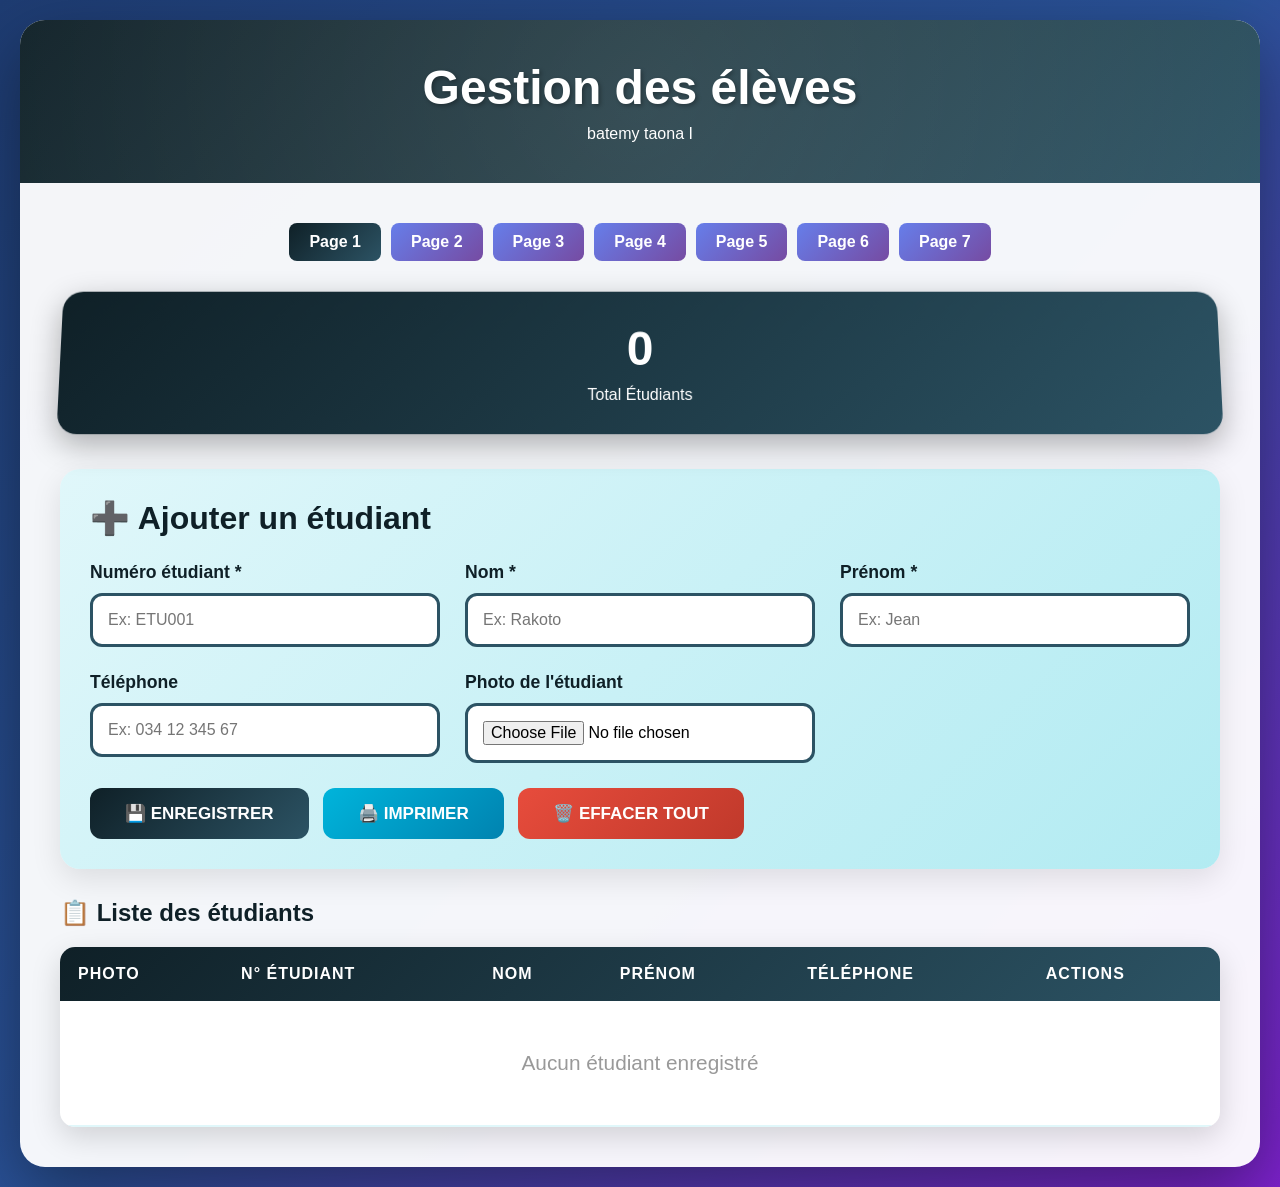
==== index.html @ 127c187f "first commit" ====
<!DOCTYPE html>
<html lang="fr">
<head>
    <meta charset="UTF-8">
    <meta name="viewport" content="width=device-width, initial-scale=1.0">
    <title>Gestion Étudiants - Océan</title>
    <link rel="stylesheet" href="css/style.css">
  
</head>
<body>
    <div class="container">
        <div class="header">
            <h1>Gestion des élèves </h1>
            <p>batemy taona I</p>
        </div>

        <div class="content">
            <div class="nav-pages">
                <a href="page1.html" class="nav-btn active">Page 1</a>
                <a href="page2.html" class="nav-btn">Page 2</a>
                <a href="page3.html" class="nav-btn">Page 3</a>
                <a href="page4.html" class="nav-btn">Page 4</a>
                <a href="page5.html" class="nav-btn">Page 5</a>
                <a href="page6.html" class="nav-btn">Page 6</a>
                <a href="page7.html" class="nav-btn">Page 7</a>
            </div>

            <div id="message" class="message"></div>

            <div class="stats">
                <div class="stat-card">
                    <h3 id="totalStudents">0</h3>
                    <p>Total Étudiants</p>
                </div>
            </div>

            <div class="form-section">
                <h2>➕ Ajouter un étudiant</h2>
                <form id="studentForm">
                    <div class="form-grid">
                        <div class="form-group">
                            <label for="numero">Numéro étudiant *</label>
                            <input type="text" id="numero" required placeholder="Ex: ETU001">
                        </div>
                        <div class="form-group">
                            <label for="nom">Nom *</label>
                            <input type="text" id="nom" required placeholder="Ex: Rakoto">
                        </div>
                        <div class="form-group">
                            <label for="prenom">Prénom *</label>
                            <input type="text" id="prenom" required placeholder="Ex: Jean">
                        </div>
                        <div class="form-group">
                            <label for="telephone">Téléphone</label>
                            <input type="tel" id="telephone" placeholder="Ex: 034 12 345 67">
                        </div>
                        <div class="form-group">
                            <label for="image">Photo de l'étudiant</label>
                            <input type="file" id="image" accept="image/*">
                            <div class="image-preview" id="imagePreview">
                                <img id="previewImg" src="" alt="Aperçu">
                            </div>
                        </div>
                    </div>
                    <button type="submit" class="btn btn-primary" id="submitBtn">💾 Enregistrer</button>
                    <button type="button" class="btn btn-print" onclick="imprimerListe()">🖨️ Imprimer</button>
                    <button type="button" class="btn btn-clear" onclick="effacerTout()">🗑️ Effacer tout</button>
                </form>
            </div>

            <div class="table-section">
                <h2 style="color: #0f2027; margin-bottom: 20px;">📋 Liste des étudiants</h2>
                <table>
                    <thead>
                        <tr>
                            <th>Photo</th>
                            <th>N° Étudiant</th>
                            <th>Nom</th>
                            <th>Prénom</th>
                            <th>Téléphone</th>
                            <th class="no-print">Actions</th>
                        </tr>
                    </thead>
                    <tbody id="studentsBody">
                        <tr>
                            <td colspan="6" class="no-data">Aucun étudiant enregistré</td>
                        </tr>
                    </tbody>
                </table>
            </div>
        </div>
    </div>

    <script src="js/main.js"></script>
</body>
</html>
---- css/style.css ----
* {
    margin: 0;
    padding: 0;
    box-sizing: border-box;
}

body {
    font-family: 'Arial', sans-serif;
    background: linear-gradient(135deg, #1e3c72 0%, #2a5298 50%, #7e22ce 100%);
    min-height: 100vh;
    padding: 20px;
}

.container {
    max-width: 1300px;
    margin: 0 auto;
    background: rgba(255, 255, 255, 0.95);
    border-radius: 25px;
    box-shadow: 0 25px 70px rgba(0,0,0,0.4);
    overflow: hidden;
}

.header {
    background: linear-gradient(135deg, #0f2027, #203a43, #2c5364);
    color: white;
    padding: 40px;
    text-align: center;
    position: relative;
    overflow: hidden;
}

.header::before {
    content: '';
    position: absolute;
    top: -50%;
    left: -50%;
    width: 200%;
    height: 200%;
    background: radial-gradient(circle, rgba(255,255,255,0.1) 0%, transparent 70%);
    animation: pulse 8s infinite;
}

@keyframes pulse {
    0%, 100% { transform: scale(1); opacity: 0.5; }
    50% { transform: scale(1.1); opacity: 0.8; }
}

.header h1 {
    font-size: 3em;
    margin-bottom: 10px;
    position: relative;
    text-shadow: 2px 2px 4px rgba(0,0,0,0.3);
}

.content {
    padding: 40px;
}

.nav-pages {
    display: flex;
    gap: 10px;
    justify-content: center;
    margin-bottom: 30px;
    flex-wrap: wrap;
}

.nav-btn {
    padding: 10px 20px;
    background: linear-gradient(135deg, #667eea 0%, #764ba2 100%);
    color: white;
    border: none;
    border-radius: 8px;
    cursor: pointer;
    font-weight: 600;
    transition: all 0.3s;
    text-decoration: none;
}

.nav-btn:hover {
    transform: translateY(-3px);
    box-shadow: 0 5px 15px rgba(0,0,0,0.3);
}

.nav-btn.active {
    background: linear-gradient(135deg, #0f2027, #2c5364);
}

.form-section {
    background: linear-gradient(135deg, #e0f7fa 0%, #b2ebf2 100%);
    padding: 30px;
    border-radius: 20px;
    margin-bottom: 30px;
    box-shadow: 0 10px 30px rgba(0,0,0,0.1);
}

.form-section h2 {
    color: #0f2027;
    margin-bottom: 25px;
    font-size: 2em;
}

.form-grid {
    display: grid;
    grid-template-columns: repeat(auto-fit, minmax(280px, 1fr));
    gap: 25px;
    margin-bottom: 25px;
}

.form-group {
    display: flex;
    flex-direction: column;
}

.form-group label {
    font-weight: 700;
    margin-bottom: 10px;
    color: #0f2027;
    font-size: 1.1em;
}

.form-group input {
    padding: 15px;
    border: 3px solid #2c5364;
    border-radius: 12px;
    font-size: 16px;
    transition: all 0.3s;
    background: white;
}

.form-group input:focus {
    outline: none;
    border-color: #667eea;
    box-shadow: 0 0 15px rgba(102, 126, 234, 0.3);
}

.image-preview {
    margin-top: 15px;
    display: none;
}

.image-preview img {
    width: 120px;
    height: 120px;
    border-radius: 15px;
    object-fit: cover;
    border: 4px solid #2c5364;
    box-shadow: 0 5px 15px rgba(0,0,0,0.2);
}

.btn {
    padding: 15px 35px;
    border: none;
    border-radius: 12px;
    font-size: 17px;
    font-weight: 700;
    cursor: pointer;
    transition: all 0.3s;
    text-transform: uppercase;
}

.btn-primary {
    background: linear-gradient(135deg, #0f2027, #2c5364);
    color: white;
}

.btn-primary:hover {
    transform: translateY(-3px);
    box-shadow: 0 8px 20px rgba(15, 32, 39, 0.4);
}

.btn-print {
    background: linear-gradient(135deg, #00b4db, #0083b0);
    color: white;
    margin-left: 10px;
}

.btn-print:hover {
    background: linear-gradient(135deg, #0083b0, #00b4db);
}

.btn-clear {
    background: linear-gradient(135deg, #e74c3c, #c0392b);
    color: white;
    margin-left: 10px;
}

.btn-clear:hover {
    background: linear-gradient(135deg, #c0392b, #e74c3c);
}

.stats {
    display: grid;
    grid-template-columns: repeat(auto-fit, minmax(220px, 1fr));
    gap: 25px;
    margin-bottom: 35px;
}

.stat-card {
    background: linear-gradient(135deg, #0f2027, #2c5364);
    color: white;
    padding: 30px;
    border-radius: 20px;
    text-align: center;
    box-shadow: 0 10px 30px rgba(0,0,0,0.3);
    transform: perspective(1000px) rotateX(5deg);
    transition: all 0.3s;
}

.stat-card:hover {
    transform: perspective(1000px) rotateX(0deg) translateY(-5px);
}

.stat-card h3 {
    font-size: 3em;
    margin-bottom: 10px;
}

table {
    width: 100%;
    border-collapse: collapse;
    background: white;
    border-radius: 15px;
    overflow: hidden;
    box-shadow: 0 10px 30px rgba(0,0,0,0.15);
}

thead {
    background: linear-gradient(135deg, #0f2027, #2c5364);
    color: white;
}

th, td {
    padding: 18px;
    text-align: left;
}

th {
    font-weight: 700;
    text-transform: uppercase;
    letter-spacing: 1px;
}

tbody tr {
    border-bottom: 2px solid #e0f7fa;
    transition: all 0.3s;
}

tbody tr:hover {
    background: #e0f7fa;
    transform: scale(1.01);
}

.student-image {
    width: 70px;
    height: 70px;
    border-radius: 50%;
    object-fit: cover;
    border: 4px solid #2c5364;
    box-shadow: 0 5px 15px rgba(0,0,0,0.2);
}

.action-btn {
    padding: 10px 18px;
    margin: 0 5px;
    border: none;
    border-radius: 8px;
    cursor: pointer;
    font-size: 14px;
    font-weight: 700;
    transition: all 0.3s;
}

.btn-edit {
    background: linear-gradient(135deg, #f39c12, #e67e22);
    color: white;
}

.btn-delete {
    background: linear-gradient(135deg, #e74c3c, #c0392b);
    color: white;
}

.btn-edit:hover, .btn-delete:hover {
    transform: scale(1.1);
}

.no-data {
    text-align: center;
    padding: 50px;
    color: #999;
    font-size: 1.3em;
}

.message {
    padding: 18px 25px;
    border-radius: 12px;
    margin-bottom: 25px;
    display: none;
    animation: slideDown 0.4s ease;
    font-weight: 600;
}

@keyframes slideDown {
    from {
        opacity: 0;
        transform: translateY(-20px);
    }
    to {
        opacity: 1;
        transform: translateY(0);
    }
}

.message.success {
    background: #d4edda;
    color: #155724;
    border: 2px solid #c3e6cb;
}

.message.error {
    background: #f8d7da;
    color: #721c24;
    border: 2px solid #f5c6cb;
}

.message.show {
    display: block;
}

@media print {
    body {
        background: white;
        padding: 0;
    }

    .container {
        box-shadow: none;
    }

    .form-section, .action-btn, .btn, .stats, .message, .nav-pages {
        display: none !important;
    }

    .header {
        background: none;
        color: black;
        border-bottom: 3px solid #000;
    }

    table {
        border: 2px solid #000;
    }

    thead {
        background: #f0f0f0 !important;
        color: black !important;
    }

    th, td {
        border: 1px solid #000;
    }
}

@media (max-width: 768px) {
    .header h1 {
        font-size: 2em;
    }

    .form-grid {
        grid-template-columns: 1fr;
    }
}
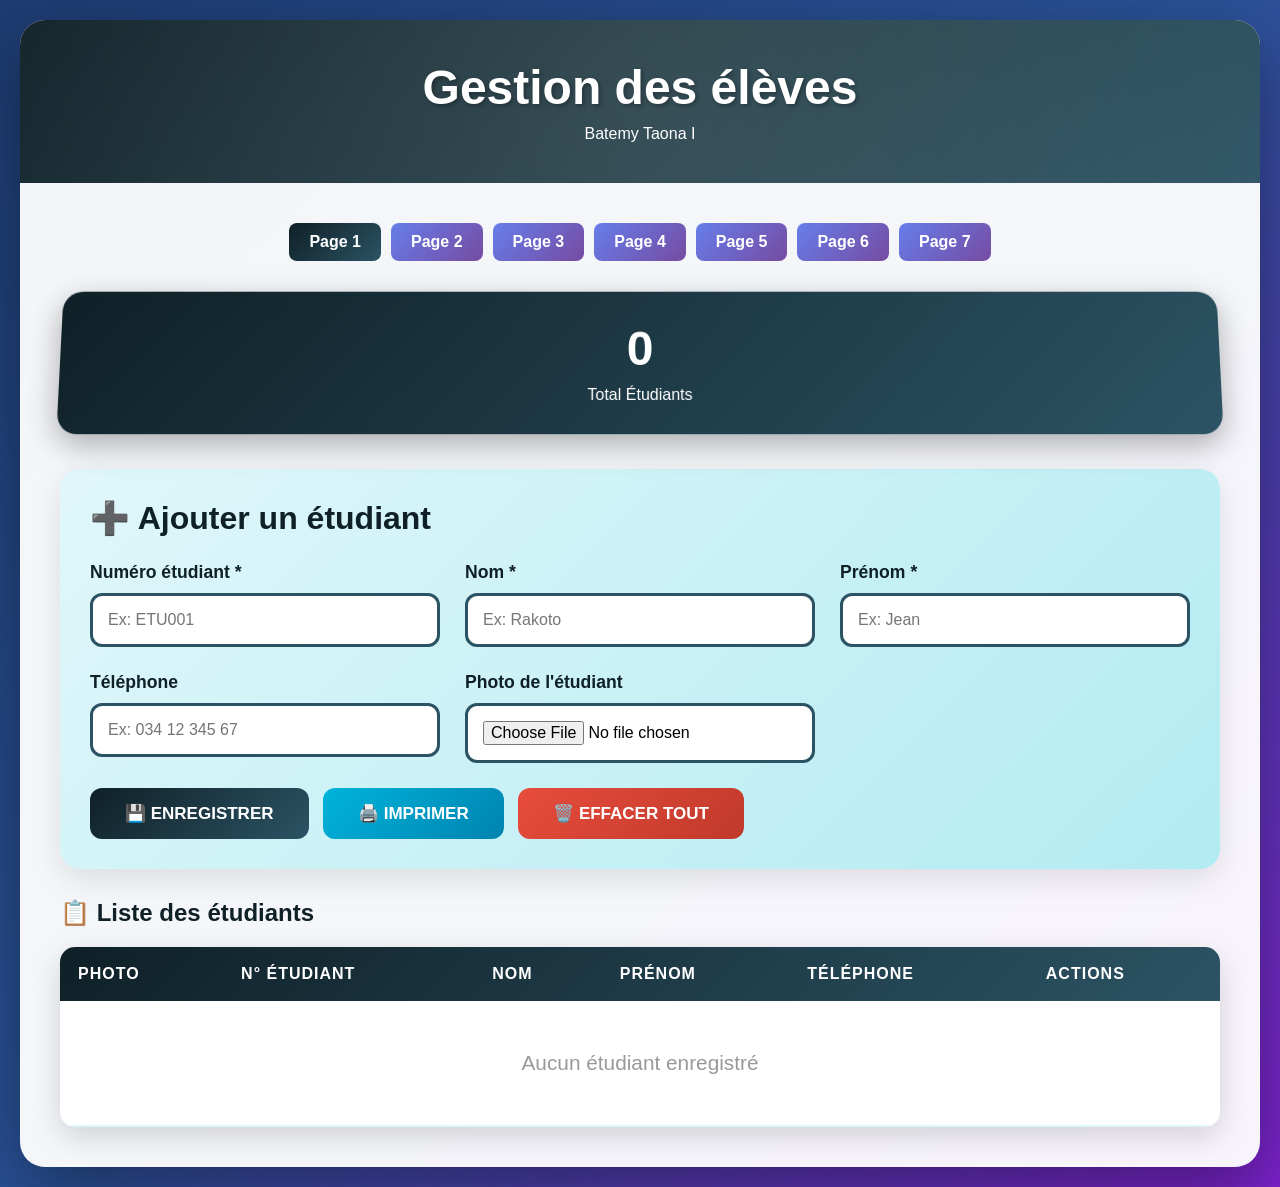
==== commit d231a9cc: "update_javascript" ====
--- a/index.html
+++ b/index.html
@@ -11,7 +11,7 @@
     <div class="container">
         <div class="header">
             <h1>Gestion des élèves </h1>
-            <p>batemy taona I</p>
+            <p>Batemy Taona I</p>
         </div>
 
         <div class="content">
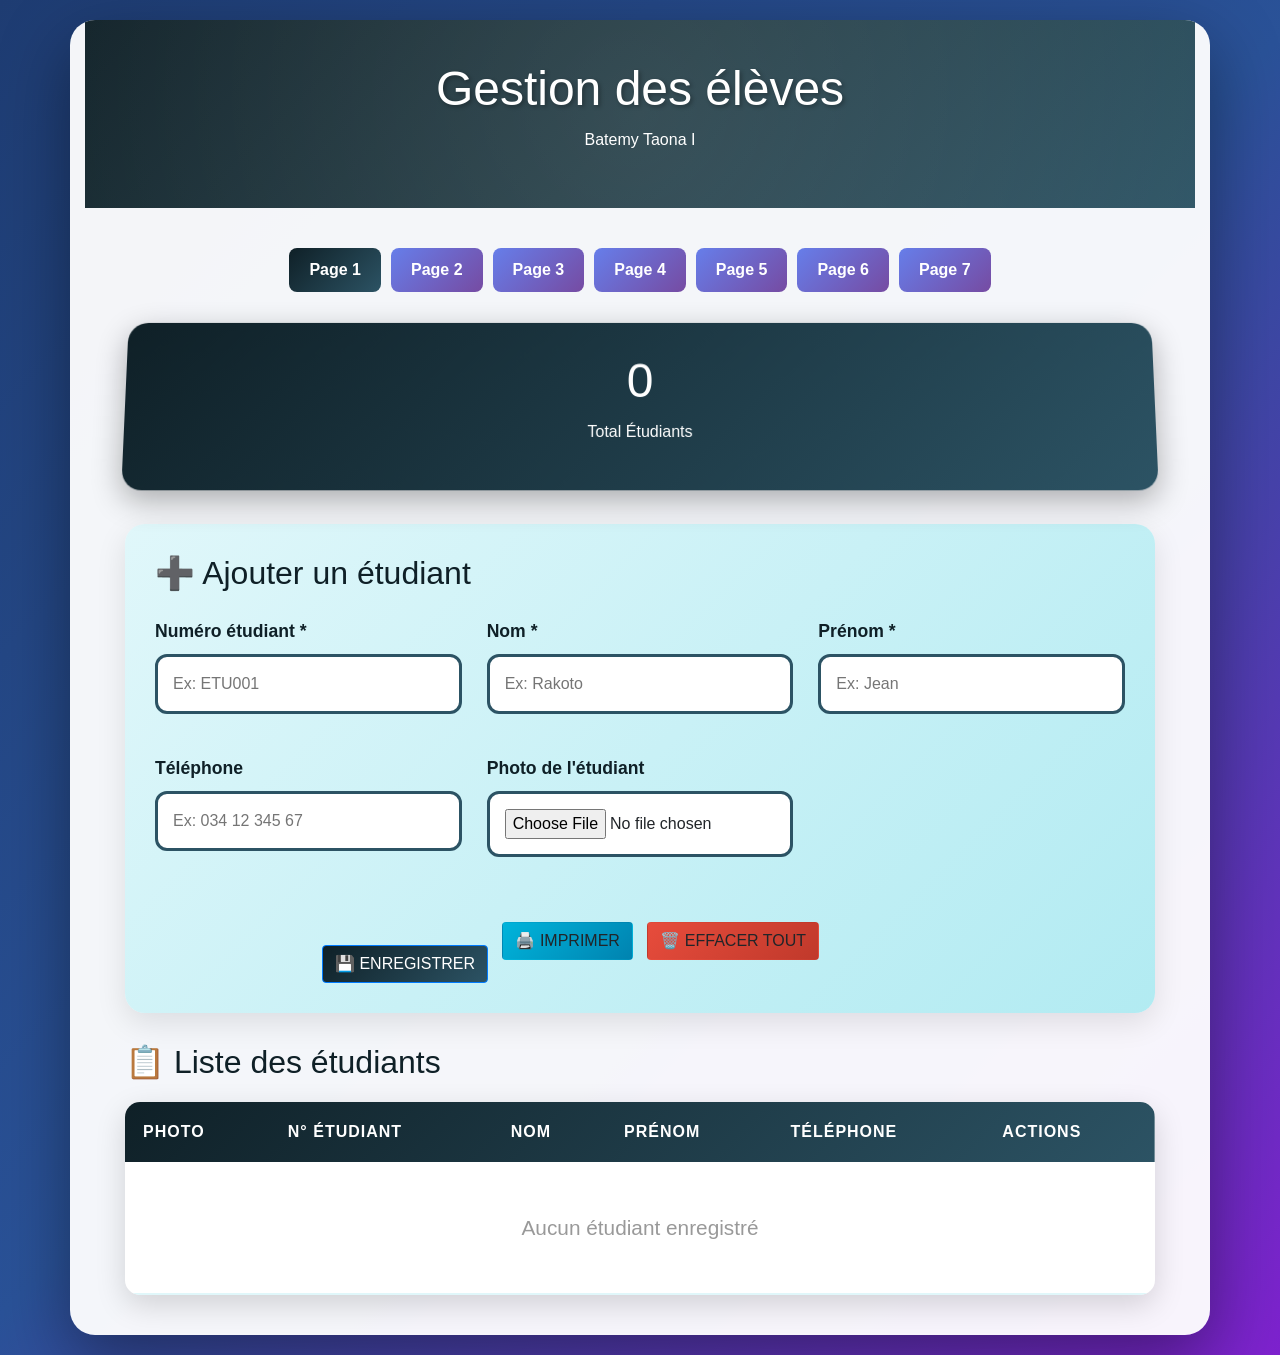
==== commit 717959ac: "first commit" ====
--- a/index.html
+++ b/index.html
@@ -5,6 +5,7 @@
     <meta name="viewport" content="width=device-width, initial-scale=1.0">
     <title>Gestion Étudiants - Océan</title>
     <link rel="stylesheet" href="css/style.css">
+    <link rel="stylesheet" href="css/bootstrap.css">
   
 </head>
 <body>
@@ -91,6 +92,6 @@
         </div>
     </div>
 
-    <script src="js/main.js"></script>
+    <script src="js/main_index.js"></script>
 </body>
 </html>
